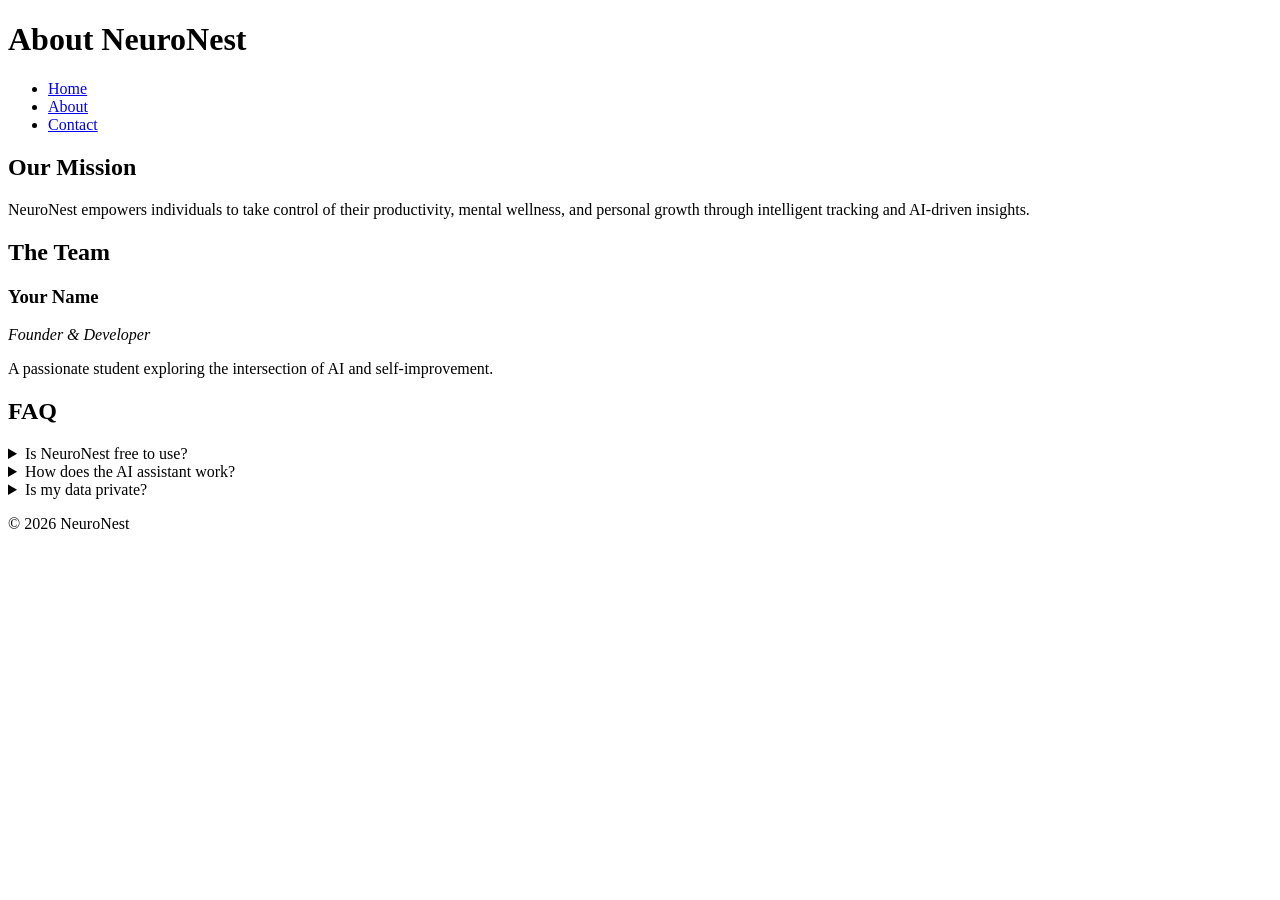
==== about.html @ 2dad61a8 "Week 1: HTML5" ====
<!DOCTYPE html>
<html lang="en">
<head>
    <meta charset="UTF-8">
    <title>About | NeuroNest</title>
</head>
<body>
    <header>
        <h1>About NeuroNest</h1>
        <nav>
            <ul>
                <li><a href="index.html">Home</a></li>
                <li><a href="about.html">About</a></li>
                <li><a href="contact.html">Contact</a></li>
            </ul>
        </nav>
    </header>

    <main>
        <section>
            <h2>Our Mission</h2>
            <p>NeuroNest empowers individuals to take control of their productivity, mental wellness, and personal growth through intelligent tracking and AI-driven insights.</p>
        </section>

        <section>
            <h2>The Team</h2>
            <article>
                <h3>Your Name</h3>
                <p><em>Founder & Developer</em></p>
                <p>A passionate student exploring the intersection of AI and self-improvement.</p>
            </article>
        </section>

        <section>
            <h2>FAQ</h2>
            <details>
                <summary>Is NeuroNest free to use?</summary>
                <p>Yes, the core features are completely free.</p>
            </details>
            <details>
                <summary>How does the AI assistant work?</summary>
                <p>It analyzes your tracked habits, focus times, and moods to generate personalized recommendations.</p>
            </details>
            <details>
                <summary>Is my data private?</summary>
                <p>Absolutely. All data stays on your device unless you choose to sync it.</p>
            </details>
        </section>
    </main>

    <footer><p>&copy; 2026 NeuroNest</p></footer>
</body>
</html>
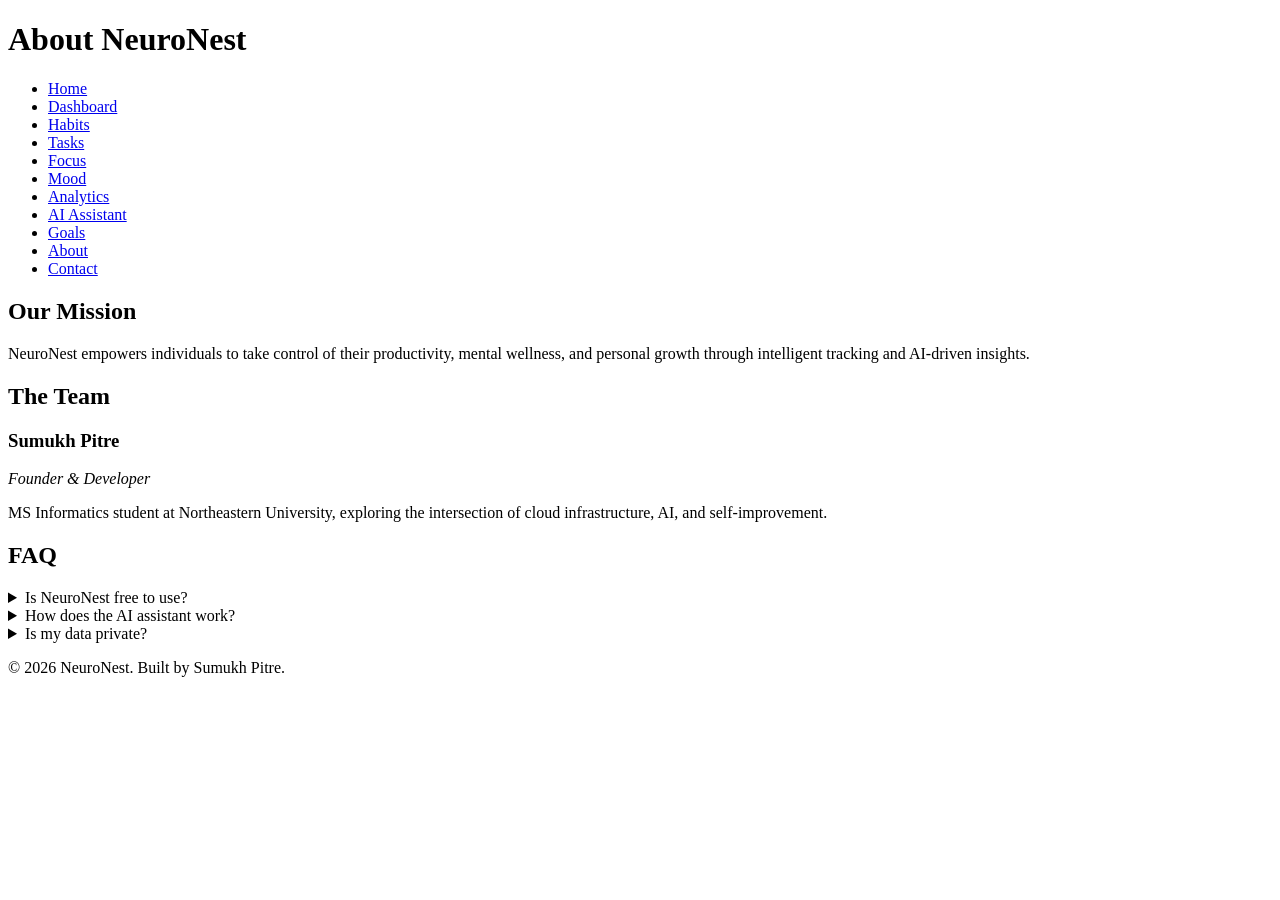
==== commit d12cf8ca: "Week 2: Fixed HTML and added CSS" ====
--- a/about.html
+++ b/about.html
@@ -2,7 +2,10 @@
 <html lang="en">
 <head>
     <meta charset="UTF-8">
+    <meta name="viewport" content="width=device-width, initial-scale=1.0">
+    <meta name="description" content="About NeuroNest and the team behind it">
     <title>About | NeuroNest</title>
+    <link rel="stylesheet" href="css/styles.css">
 </head>
 <body>
     <header>
@@ -10,6 +13,14 @@
         <nav>
             <ul>
                 <li><a href="index.html">Home</a></li>
+                <li><a href="dashboard.html">Dashboard</a></li>
+                <li><a href="habits.html">Habits</a></li>
+                <li><a href="tasks.html">Tasks</a></li>
+                <li><a href="focus.html">Focus</a></li>
+                <li><a href="mood.html">Mood</a></li>
+                <li><a href="analytics.html">Analytics</a></li>
+                <li><a href="ai-assistant.html">AI Assistant</a></li>
+                <li><a href="goals.html">Goals</a></li>
                 <li><a href="about.html">About</a></li>
                 <li><a href="contact.html">Contact</a></li>
             </ul>
@@ -25,9 +36,9 @@
         <section>
             <h2>The Team</h2>
             <article>
-                <h3>Your Name</h3>
+                <h3>Sumukh Pitre</h3>
                 <p><em>Founder & Developer</em></p>
-                <p>A passionate student exploring the intersection of AI and self-improvement.</p>
+                <p>MS Informatics student at Northeastern University, exploring the intersection of cloud infrastructure, AI, and self-improvement.</p>
             </article>
         </section>
 
@@ -48,6 +59,6 @@
         </section>
     </main>
 
-    <footer><p>&copy; 2026 NeuroNest</p></footer>
+    <footer><p>&copy; 2026 NeuroNest. Built by Sumukh Pitre.</p></footer>
 </body>
 </html>
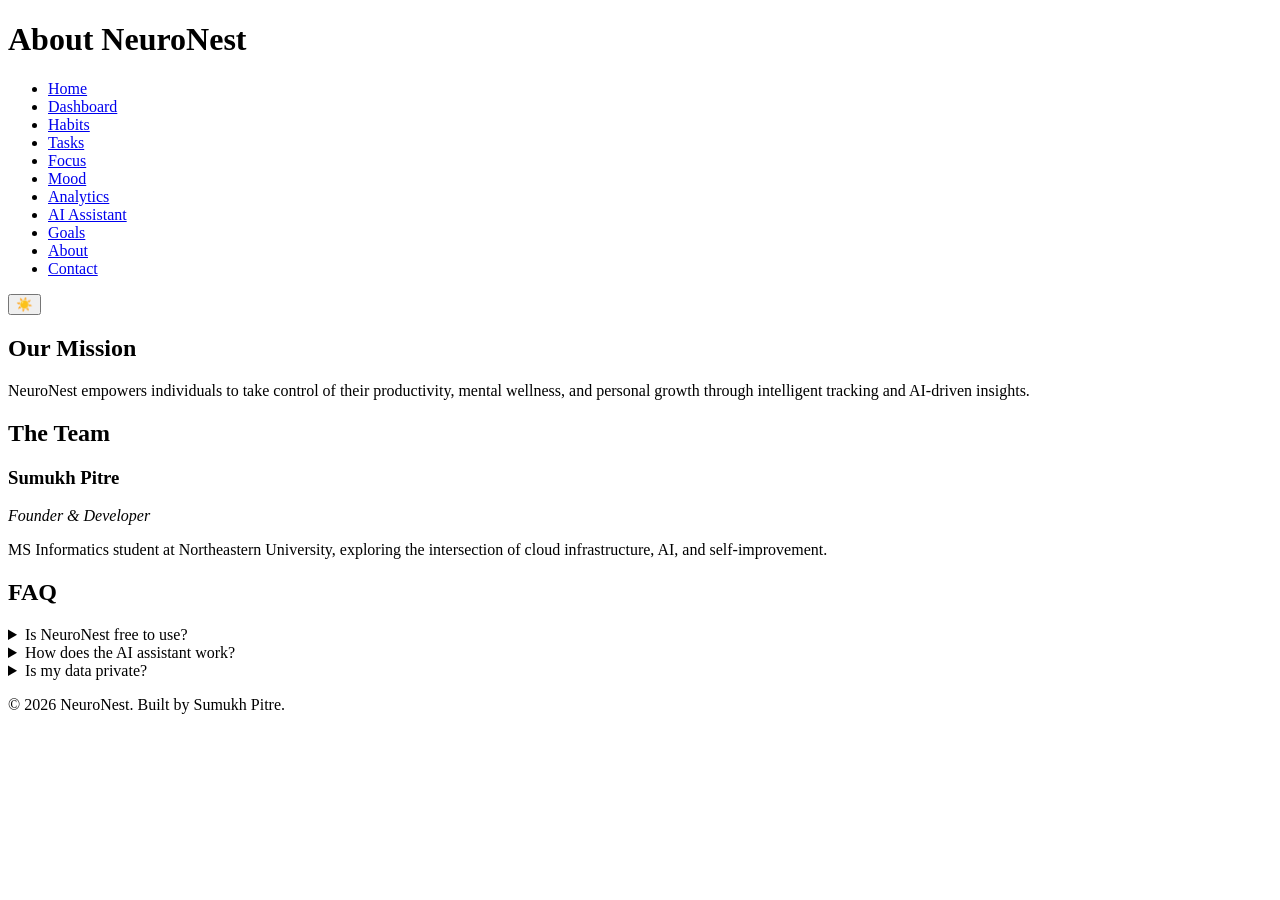
==== commit cb267c79: "Week 4: JavaScript interactivity, LocalStorage persistence, working timer, theme toggle" ====
--- a/about.html
+++ b/about.html
@@ -60,5 +60,8 @@
     </main>
 
     <footer><p>&copy; 2026 NeuroNest. Built by Sumukh Pitre.</p></footer>
+
+    <script src="js/store.js" defer></script>
+    <script src="js/common.js" defer></script>
 </body>
 </html>
